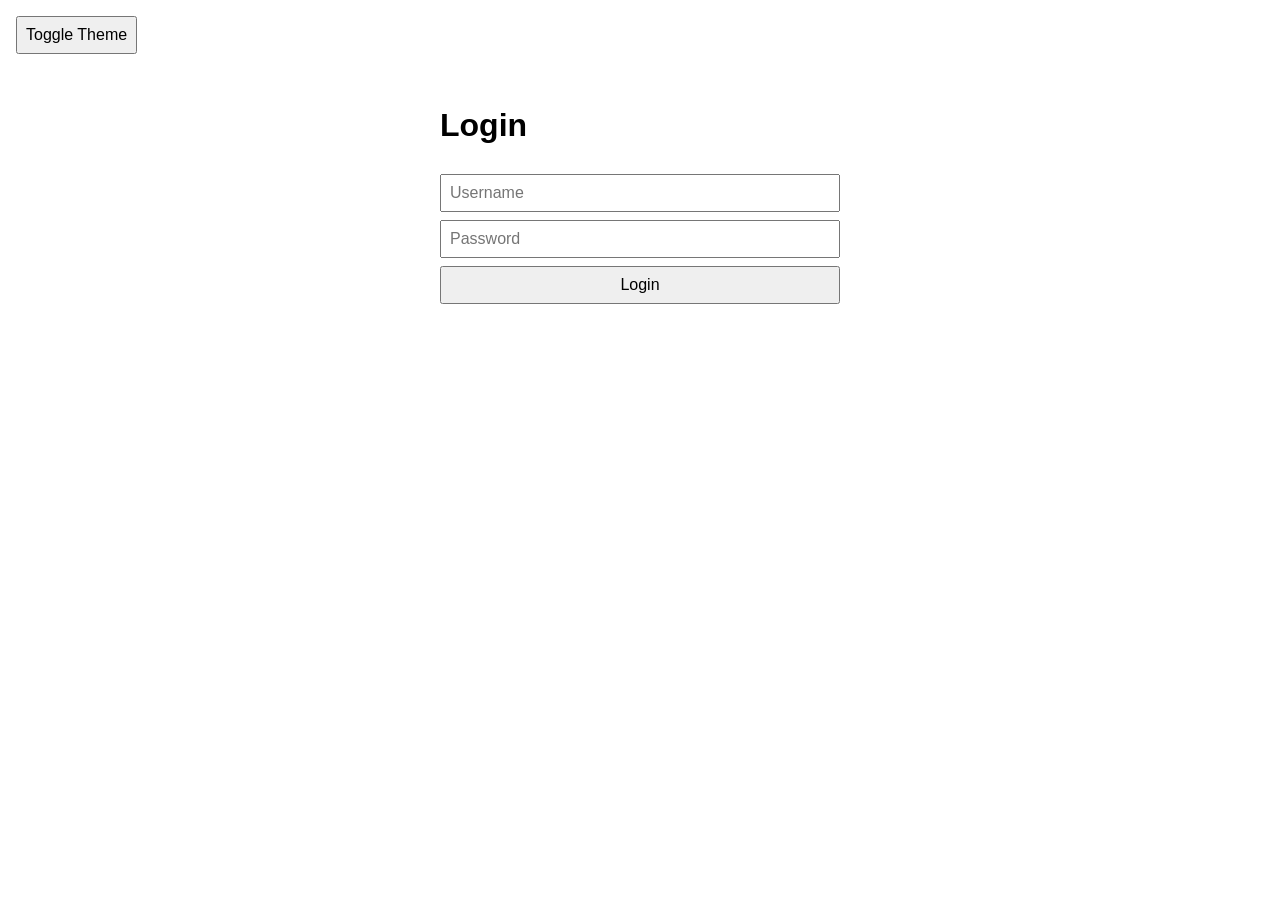
==== frontend/login.html @ efc8acaa "Add login flow with themed frontend" ====
<!DOCTYPE html>
<html lang="en">
<head>
    <meta charset="UTF-8">
    <meta name="viewport" content="width=device-width, initial-scale=1.0">
    <title>DnD Notebook Login</title>
    <link rel="stylesheet" href="styles.css">
</head>
<body class="light">
    <div class="container">
        <h1>Login</h1>
        <input id="login-username" placeholder="Username">
        <input id="login-password" type="password" placeholder="Password">
        <button id="login-button">Login</button>
    </div>
    <script src="login.js"></script>
</body>
</html>
---- frontend/styles.css ----
:root {
  --bg-color-light: #ffffff;
  --text-color-light: #000000;
  --bg-color-dark: #222222;
  --text-color-dark: #f0f0f0;
}

body.light {
  background-color: var(--bg-color-light);
  color: var(--text-color-light);
}

body.dark {
  background-color: var(--bg-color-dark);
  color: var(--text-color-dark);
}

body {
  font-family: Arial, sans-serif;
  margin: 0;
  padding: 1rem;
}

header {
  display: flex;
  justify-content: space-between;
  align-items: center;
}

.container {
  max-width: 400px;
  margin: 2rem auto;
  display: flex;
  flex-direction: column;
  gap: 0.5rem;
}

input, textarea, button {
  padding: 0.5rem;
  font-size: 1rem;
}

button {
  cursor: pointer;
}
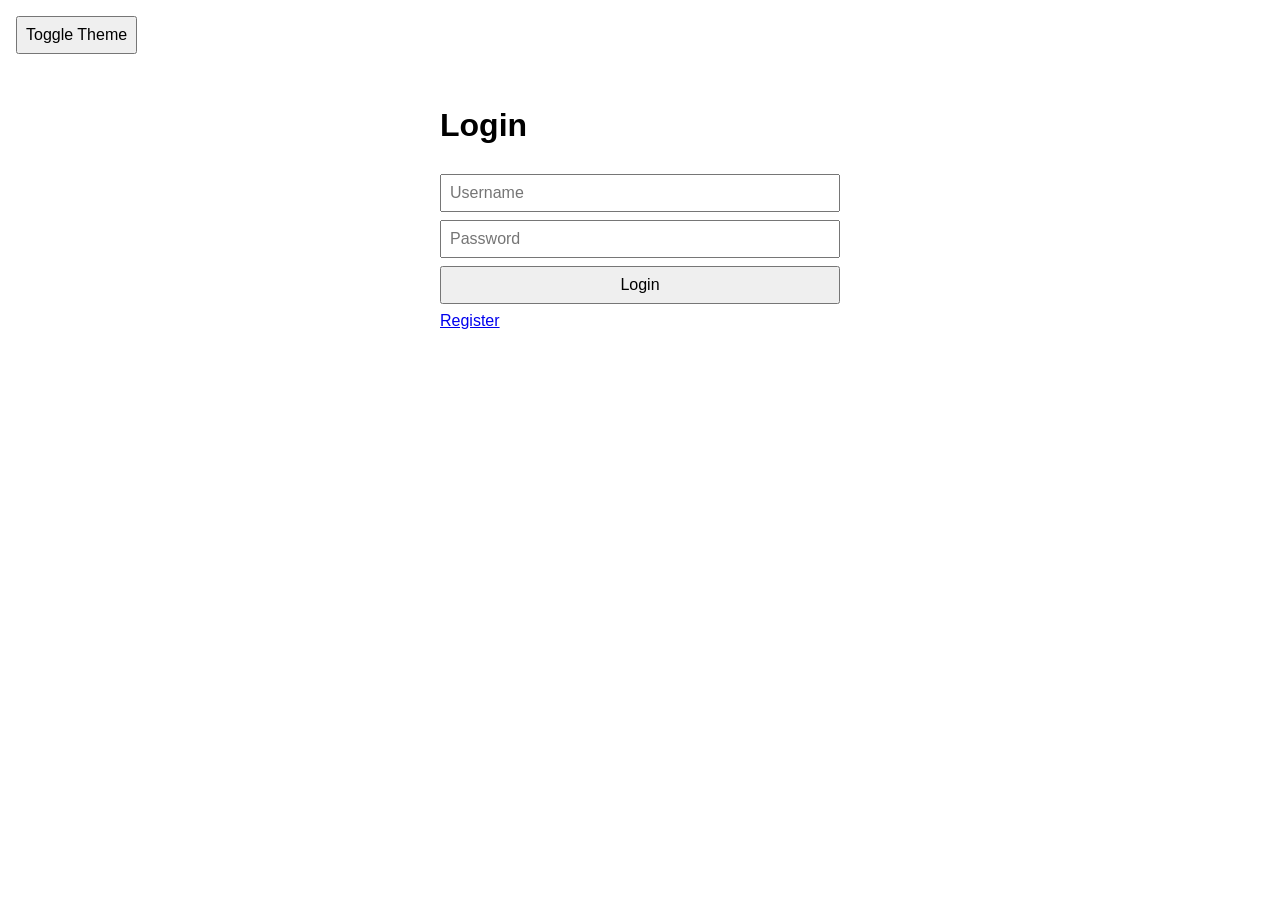
==== commit 30753476: "Add user registration page" ====
--- a/frontend/login.html
+++ b/frontend/login.html
@@ -12,6 +12,7 @@
         <input id="login-username" placeholder="Username">
         <input id="login-password" type="password" placeholder="Password">
         <button id="login-button">Login</button>
+        <a href="register.html">Register</a>
     </div>
     <script src="login.js"></script>
 </body>
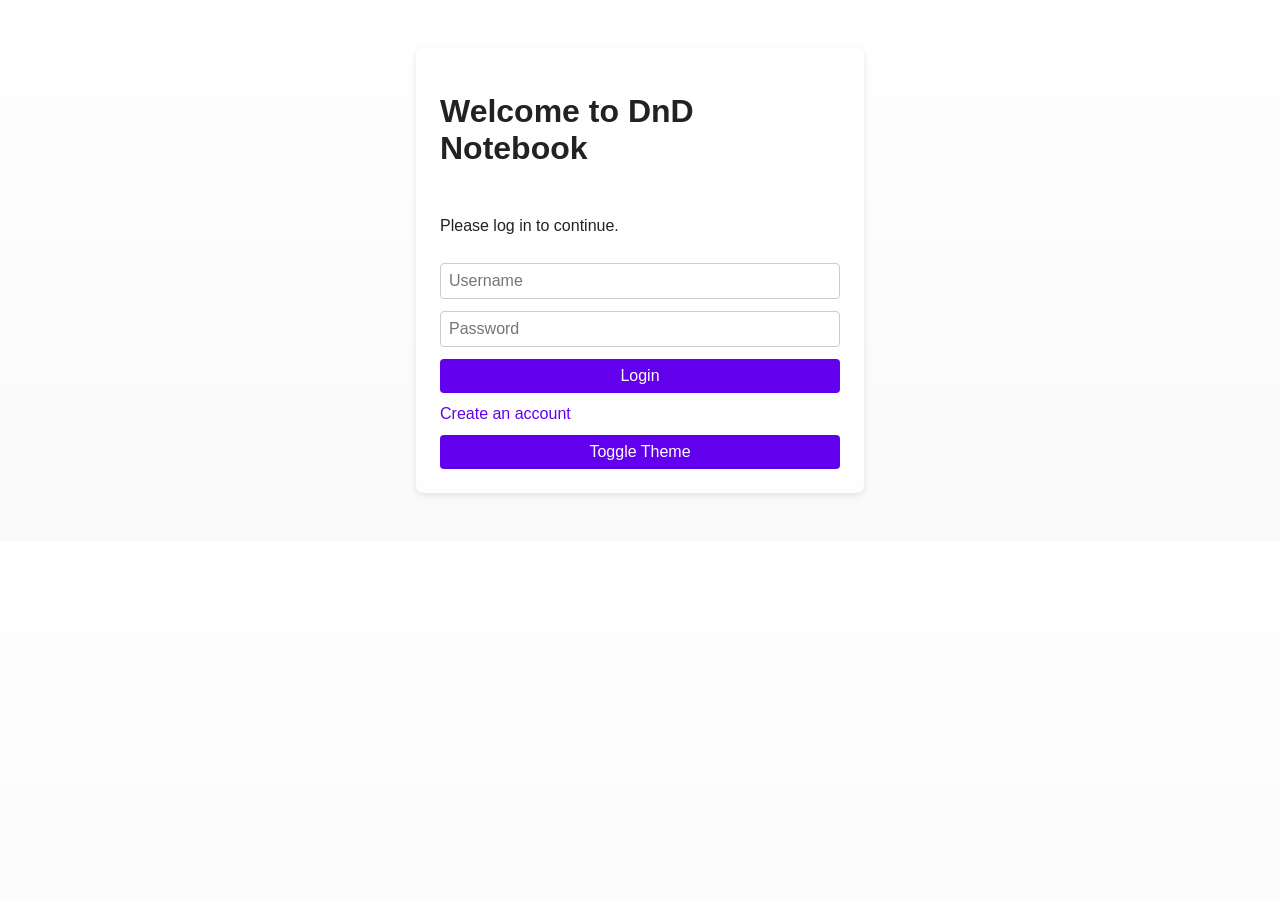
==== commit d6549a7a: "Improve frontend styling" ====
--- a/frontend/login.html
+++ b/frontend/login.html
@@ -8,11 +8,13 @@
 </head>
 <body class="light">
     <div class="container">
-        <h1>Login</h1>
+        <h1>Welcome to DnD Notebook</h1>
+        <p>Please log in to continue.</p>
         <input id="login-username" placeholder="Username">
         <input id="login-password" type="password" placeholder="Password">
         <button id="login-button">Login</button>
-        <a href="register.html">Register</a>
+        <a href="register.html">Create an account</a>
+        <button id="toggle-theme" type="button">Toggle Theme</button>
     </div>
     <script src="login.js"></script>
 </body>
--- a/frontend/styles.css
+++ b/frontend/styles.css
@@ -1,17 +1,18 @@
 :root {
-  --bg-color-light: #ffffff;
-  --text-color-light: #000000;
-  --bg-color-dark: #222222;
-  --text-color-dark: #f0f0f0;
+  --bg-color-light: #f9f9f9;
+  --text-color-light: #222222;
+  --bg-color-dark: #1e1e1e;
+  --text-color-dark: #eeeeee;
+  --accent-color: #6200ee;
 }
 
 body.light {
-  background-color: var(--bg-color-light);
+  background: linear-gradient(to bottom, #ffffff, var(--bg-color-light));
   color: var(--text-color-light);
 }
 
 body.dark {
-  background-color: var(--bg-color-dark);
+  background: linear-gradient(to bottom, #000000, var(--bg-color-dark));
   color: var(--text-color-dark);
 }
 
@@ -19,6 +20,7 @@
   font-family: Arial, sans-serif;
   margin: 0;
   padding: 1rem;
+  transition: background-color 0.3s, color 0.3s;
 }
 
 header {
@@ -30,16 +32,44 @@
 .container {
   max-width: 400px;
   margin: 2rem auto;
+  padding: 1.5rem;
   display: flex;
   flex-direction: column;
-  gap: 0.5rem;
+  gap: 0.75rem;
+  background: rgba(255, 255, 255, 0.8);
+  border-radius: 8px;
+  box-shadow: 0 2px 6px rgba(0, 0, 0, 0.1);
+}
+
+body.dark .container {
+  background: rgba(0, 0, 0, 0.4);
 }
 
 input, textarea, button {
   padding: 0.5rem;
   font-size: 1rem;
+  border: 1px solid #ccc;
+  border-radius: 4px;
 }
 
 button {
   cursor: pointer;
+  background-color: var(--accent-color);
+  color: #fff;
+  border: none;
+  border-radius: 4px;
+  transition: background-color 0.2s;
 }
+
+button:hover {
+  background-color: #3700b3;
+}
+
+a {
+  color: var(--accent-color);
+  text-decoration: none;
+}
+
+a:hover {
+  text-decoration: underline;
+}
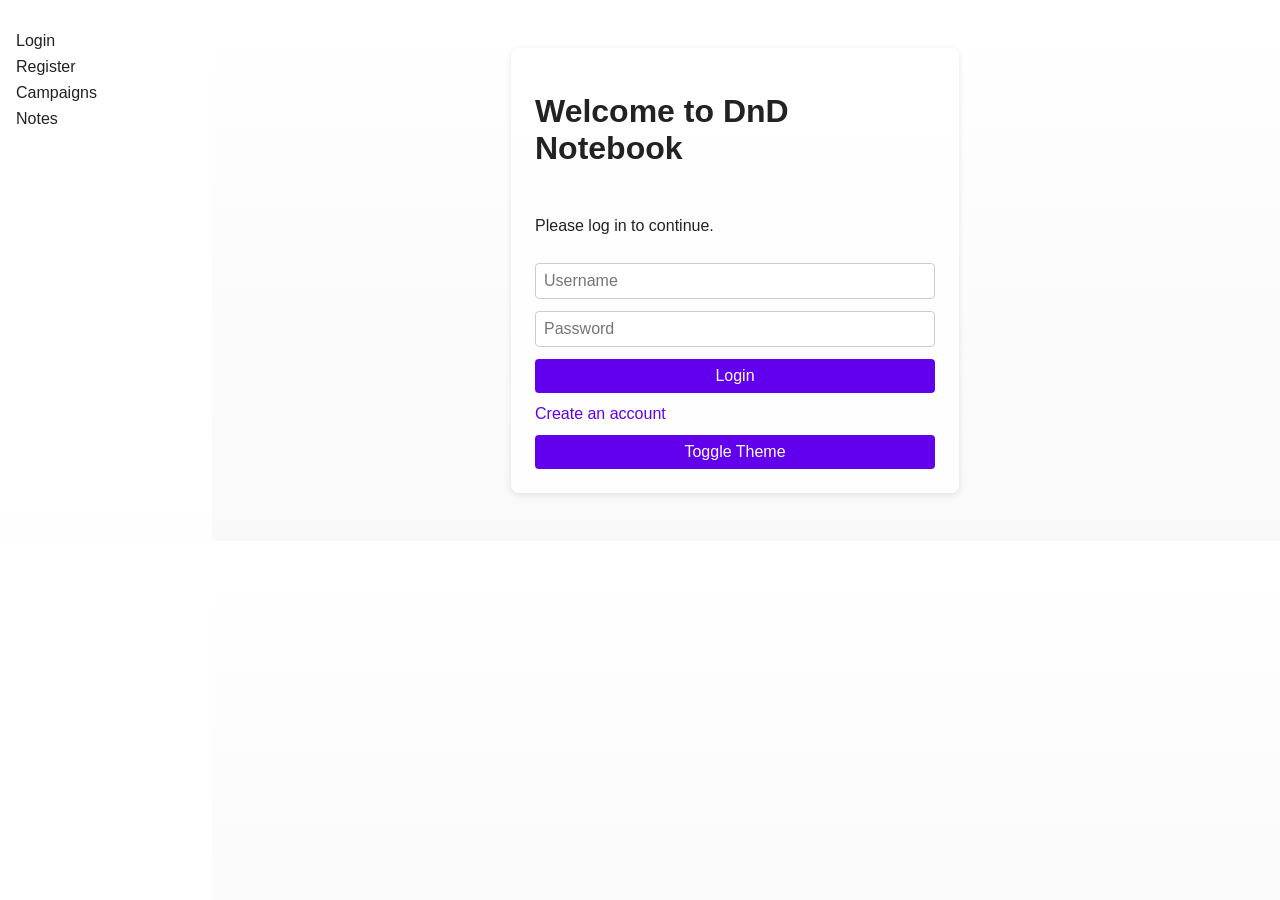
==== commit faee06bb: "Add navigation pane and integrate into all pages" ====
--- a/frontend/login.html
+++ b/frontend/login.html
@@ -7,6 +7,7 @@
     <link rel="stylesheet" href="styles.css">
 </head>
 <body class="light">
+    <script src="nav.js"></script>
     <div class="container">
         <h1>Welcome to DnD Notebook</h1>
         <p>Please log in to continue.</p>
--- a/frontend/styles.css
+++ b/frontend/styles.css
@@ -73,3 +73,36 @@
 a:hover {
   text-decoration: underline;
 }
+
+.nav {
+  position: fixed;
+  top: 0;
+  left: 0;
+  bottom: 0;
+  width: 180px;
+  padding: 1rem;
+  overflow-y: auto;
+  background: rgba(255, 255, 255, 0.9);
+}
+
+body.dark .nav {
+  background: rgba(0, 0, 0, 0.6);
+}
+
+body.with-nav {
+  margin-left: 190px;
+}
+
+.nav ul {
+  list-style: none;
+  padding: 0;
+}
+
+.nav li {
+  margin: 0.5rem 0;
+}
+
+.nav a {
+  color: inherit;
+}
+
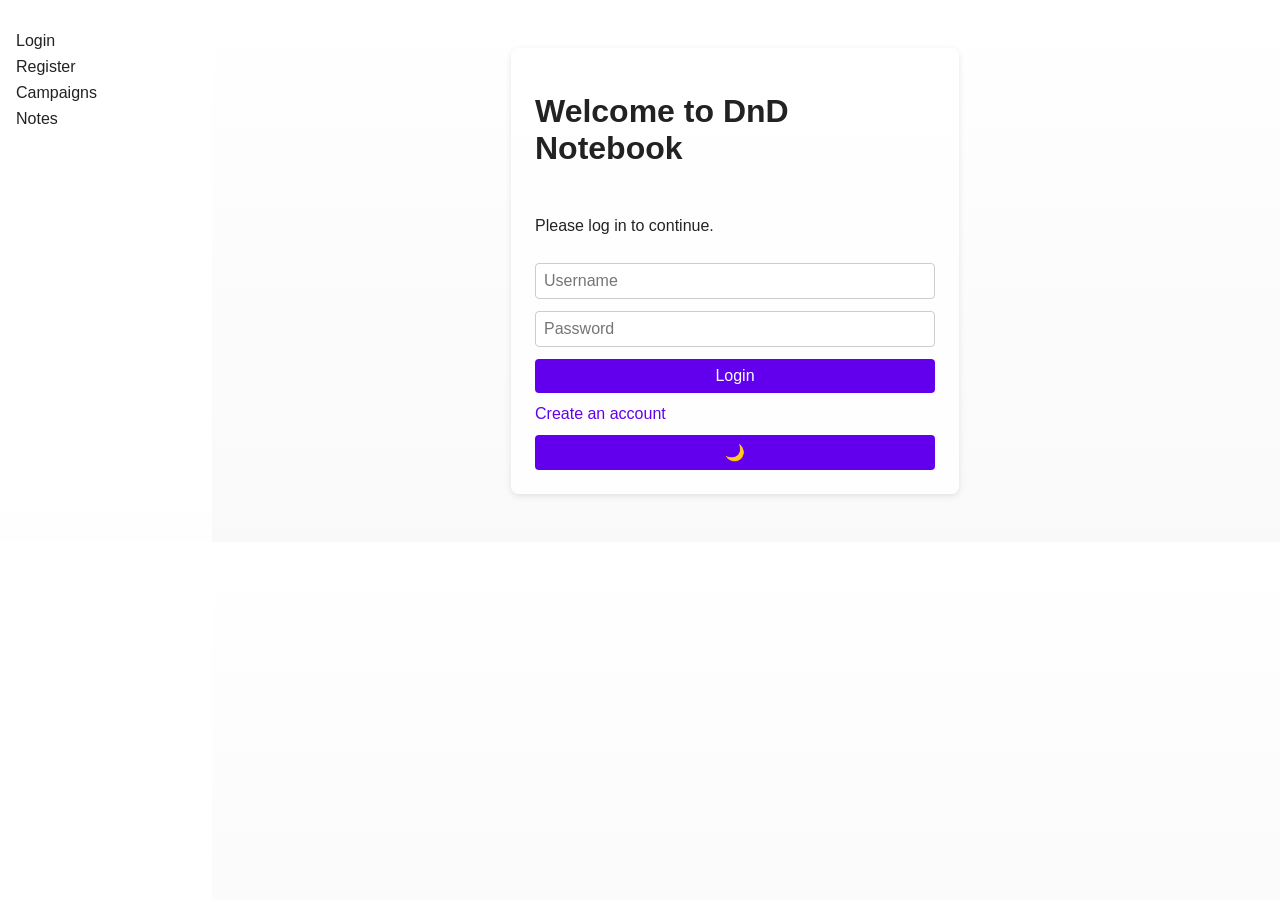
==== commit 4b82d68f: "Add sun/moon theme toggle" ====
--- a/frontend/login.html
+++ b/frontend/login.html
@@ -8,6 +8,7 @@
 </head>
 <body class="light">
     <script src="nav.js"></script>
+    <script src="theme.js"></script>
     <div class="container">
         <h1>Welcome to DnD Notebook</h1>
         <p>Please log in to continue.</p>
@@ -15,7 +16,7 @@
         <input id="login-password" type="password" placeholder="Password">
         <button id="login-button">Login</button>
         <a href="register.html">Create an account</a>
-        <button id="toggle-theme" type="button">Toggle Theme</button>
+        <button id="toggle-theme" type="button">🌙</button>
     </div>
     <script src="login.js"></script>
 </body>
